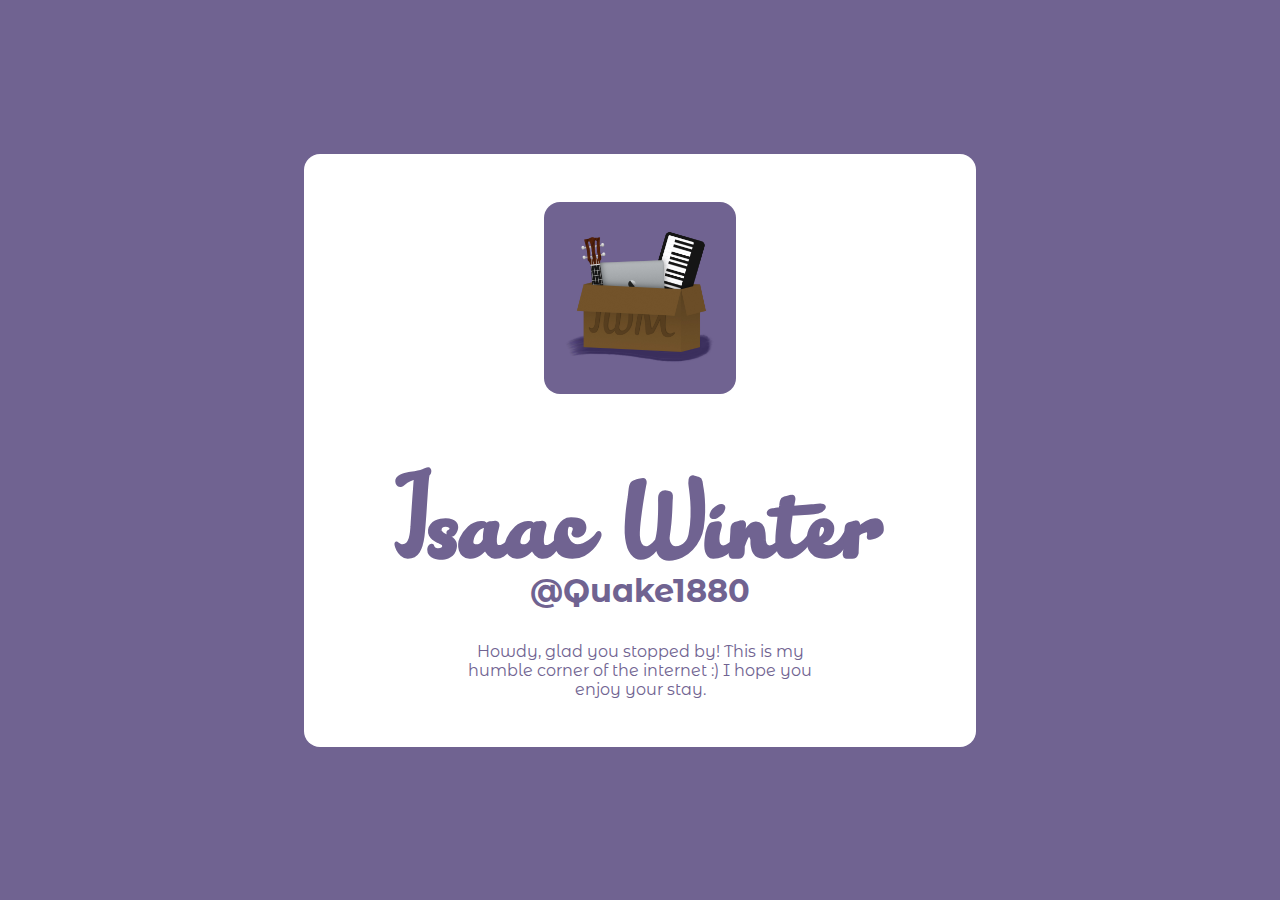
==== index.html @ 9d84001d "fix" ====
<!DOCTYPE html>
<html>
	<head>
		<link rel="stylesheet" type="text/css" href="main.css">
	</head>
	<body>
		<div class="table">
			<div class="container">
				<div class="box">
					<img class="logo" src="brand/logoSquarePurpleBacking.jpg" alt="logo, a box of musical items containing a ukelele, a laptop and a keyboard">
					<h1>Isaac Winter</h1>
					<h2>@Quake1880</h2>
					<p>Howdy, glad you stopped by! This is my humble corner of the internet :) I hope you enjoy your stay.</p>
				</div>
			</div>
		</div>
	</body>
</html>
---- main.css ----
@import url("https://fonts.googleapis.com/css?family=Montserrat+Alternates&display=swap");@font-face{font-family:'Barton Graph';src:url("/fonts/Barton-Graph/TTF/Barton Graph.ttf") format("truetype")}body{font-family:'Montserrat Alternates', sans-serif;background:#706391}h1{font-family:'Barton Graph', cursive, serif;color:#706391;margin:0.2em 32px -0.2em 32px;font-size:7em}h2{color:#706391;margin:0;padding:0;font-size:2em}p{color:#706391;margin:32px auto;width:384px}.table{position:absolute;display:table;width:100%;height:100%;left:0px;right:0px;top:0px;bottom:0px}.container{display:table-cell;vertical-align:middle;position:relative}.box{position:relative;background-color:#fff;width:640px;margin:auto;border-radius:16px;text-align:center;padding:16px}.logo{margin:32px;width:192px;border-radius:16px}
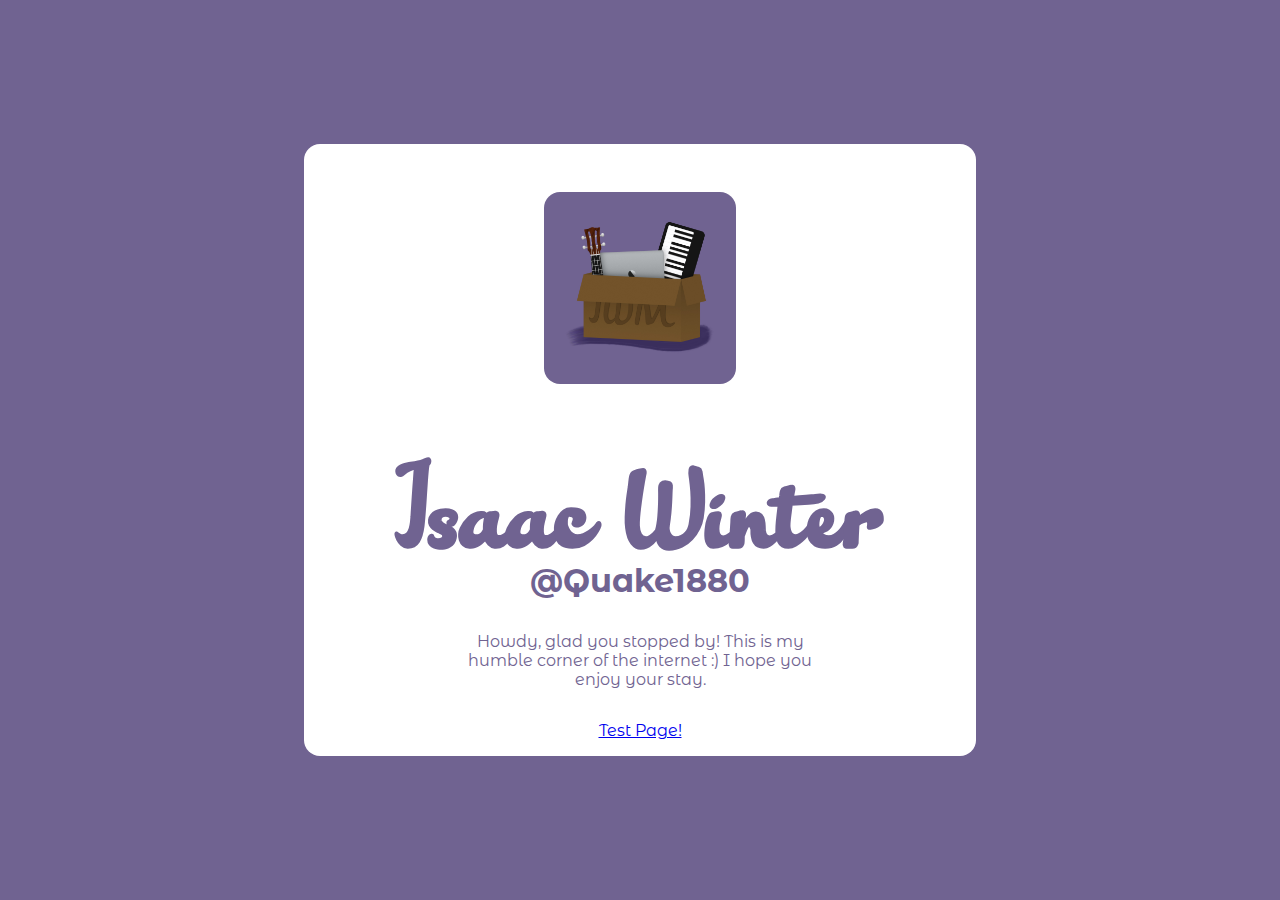
==== commit ec64ef9c: "multiple pages test" ====
--- a/index.html
+++ b/index.html
@@ -10,7 +10,7 @@
 					<img class="logo" src="brand/logoSquarePurpleBacking.jpg" alt="logo, a box of musical items containing a ukelele, a laptop and a keyboard">
 					<h1>Isaac Winter</h1>
 					<h2>@Quake1880</h2>
-					<p>Howdy, glad you stopped by! This is my humble corner of the internet :) I hope you enjoy your stay.</p>
+					<p>Howdy, glad you stopped by! This is my humble corner of the internet :) I hope you enjoy your stay.</p><a href="testpage.html">Test Page!</a>
 				</div>
 			</div>
 		</div>
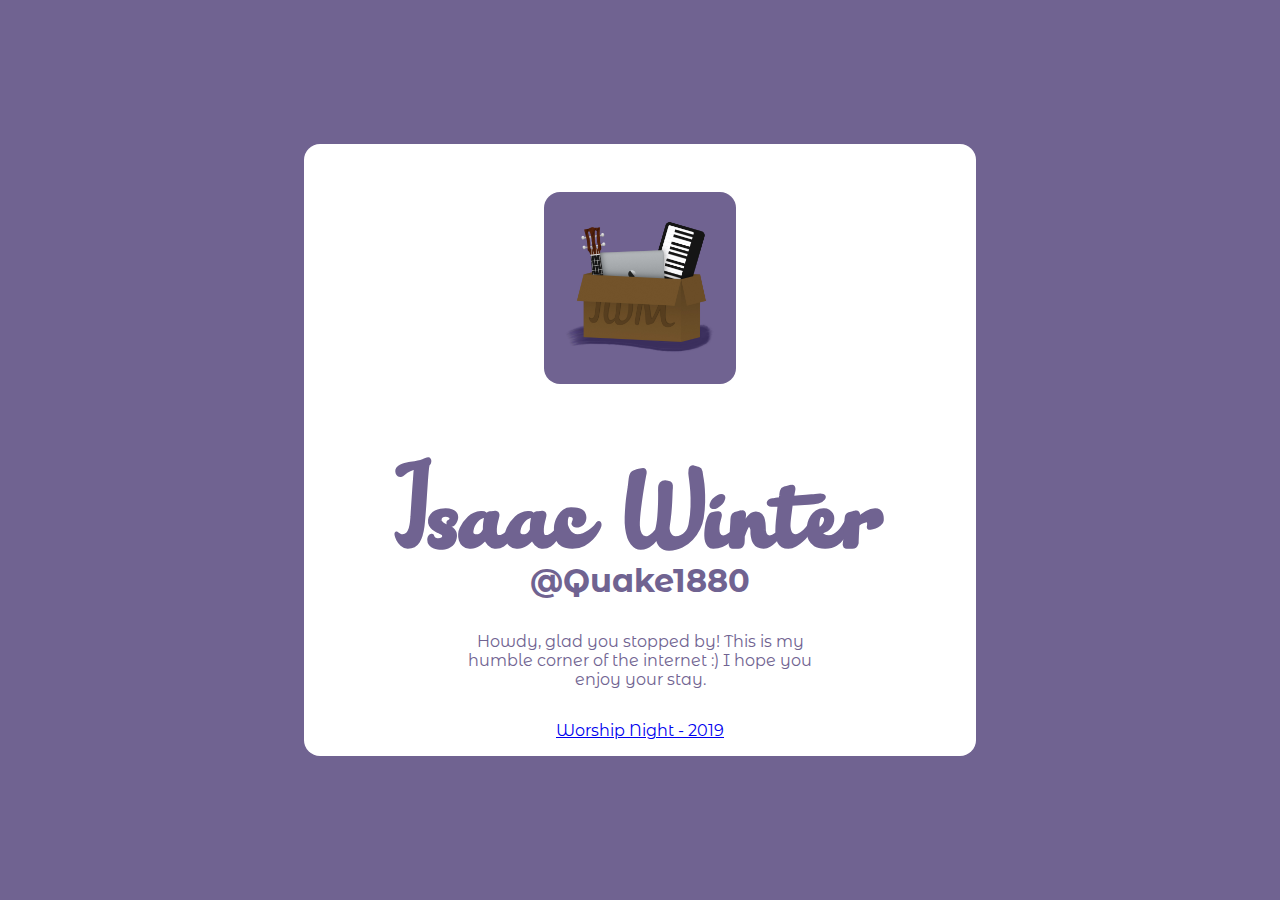
==== commit b9a0fd53: "Update index.html" ====
--- a/index.html
+++ b/index.html
@@ -2,6 +2,12 @@
 <html>
 	<head>
 		<link rel="stylesheet" type="text/css" href="main.css">
+		
+		<meta property="og:image" content="http://quake1880.github.io/worship-night/socialPreivew.jpg">
+		<meta property="og:image:type" content="image/jpg">
+		<meta property="og:image:width" content="1280">
+		<meta property="og:image:height" content="640">
+
 	</head>
 	<body>
 		<div class="table">
@@ -10,9 +16,9 @@
 					<img class="logo" src="brand/logoSquarePurpleBacking.jpg" alt="logo, a box of musical items containing a ukelele, a laptop and a keyboard">
 					<h1>Isaac Winter</h1>
 					<h2>@Quake1880</h2>
-					<p>Howdy, glad you stopped by! This is my humble corner of the internet :) I hope you enjoy your stay.</p><a href="testpage.html">Test Page!</a>
+					<p>Howdy, glad you stopped by! This is my humble corner of the internet :) I hope you enjoy your stay.</p><a href="https://quake1880.net.au/worship-night">Worship Night - 2019</a>
 				</div>
 			</div>
 		</div>
 	</body>
-</html>+</html>
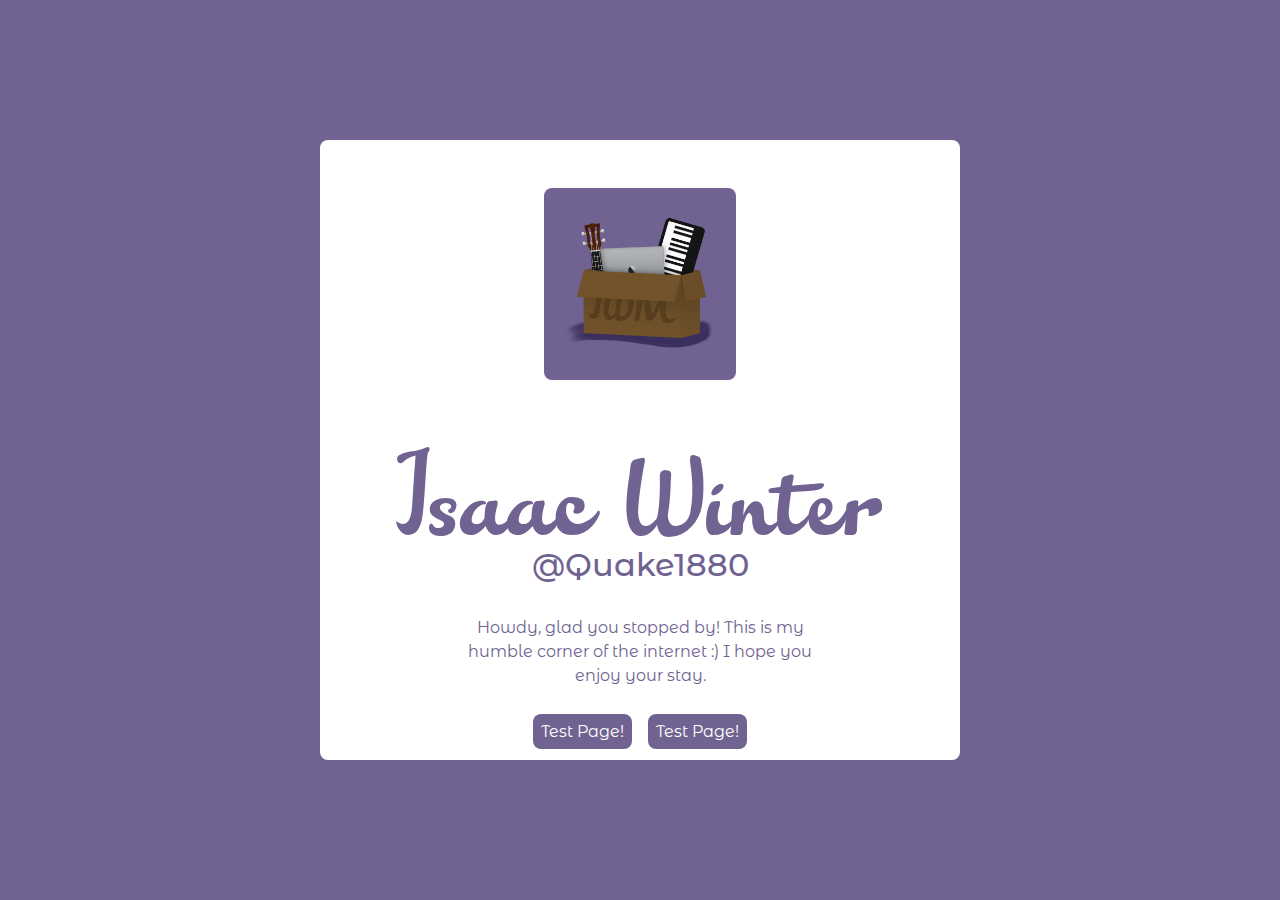
==== commit c2539a99: "re- initial commit?" ====
--- a/index.html
+++ b/index.html
@@ -1,24 +1,21 @@
 <!DOCTYPE html>
-<html>
+<html lang="en">
 	<head>
+		<link rel="stylesheet" href="https://stackpath.bootstrapcdn.com/bootstrap/4.3.1/css/bootstrap.min.css" integrity="sha384-ggOyR0iXCbMQv3Xipma34MD+dH/1fQ784/j6cY/iJTQUOhcWr7x9JvoRxT2MZw1T" crossorigin="anonymous">
 		<link rel="stylesheet" type="text/css" href="main.css">
 		
-		<meta property="og:image" content="http://quake1880.github.io/worship-night/socialPreivew.jpg">
-		<meta property="og:image:type" content="image/jpg">
-		<meta property="og:image:width" content="1280">
-		<meta property="og:image:height" content="640">
-
+		<title>Isaac Winter</title>
 	</head>
 	<body>
 		<div class="table">
-			<div class="container">
+			<div class="white-background-thing">
 				<div class="box">
 					<img class="logo" src="brand/logoSquarePurpleBacking.jpg" alt="logo, a box of musical items containing a ukelele, a laptop and a keyboard">
 					<h1>Isaac Winter</h1>
 					<h2>@Quake1880</h2>
-					<p>Howdy, glad you stopped by! This is my humble corner of the internet :) I hope you enjoy your stay.</p><a href="https://quake1880.net.au/worship-night">Worship Night - 2019</a>
+					<p>Howdy, glad you stopped by! This is my humble corner of the internet :) I hope you enjoy your stay.</p><a href="testpage.html">Test Page!</a><a href="pages/standard.html">Test Page!</a>
 				</div>
 			</div>
 		</div>
 	</body>
-</html>
+</html>--- a/main.css
+++ b/main.css
@@ -1 +1 @@
-@import url("https://fonts.googleapis.com/css?family=Montserrat+Alternates&display=swap");@font-face{font-family:'Barton Graph';src:url("/fonts/Barton-Graph/TTF/Barton Graph.ttf") format("truetype")}body{font-family:'Montserrat Alternates', sans-serif;background:#706391}h1{font-family:'Barton Graph', cursive, serif;color:#706391;margin:0.2em 32px -0.2em 32px;font-size:7em}h2{color:#706391;margin:0;padding:0;font-size:2em}p{color:#706391;margin:32px auto;width:384px}.table{position:absolute;display:table;width:100%;height:100%;left:0px;right:0px;top:0px;bottom:0px}.container{display:table-cell;vertical-align:middle;position:relative}.box{position:relative;background-color:#fff;width:640px;margin:auto;border-radius:16px;text-align:center;padding:16px}.logo{margin:32px;width:192px;border-radius:16px}
+@import url("https://fonts.googleapis.com/css?family=Montserrat+Alternates&display=swap");@font-face{font-family:'Barton Graph';src:url("/fonts/Barton-Graph/TTF/Barton Graph.ttf") format("truetype")}body{font-family:'Montserrat Alternates', sans-serif;background:#706391}h1{font-family:'Barton Graph', cursive, serif;color:#706391;margin:0.2em 32px -0.2em 32px;font-size:7em}h2{color:#706391;margin:0;padding:0;font-size:2em}p{color:#706391;margin:32px auto;width:384px}a{display:inline;background-color:#706391;color:#fff;margin:32px 8px;padding:8px;border-radius:8px}.table{position:absolute;display:table;width:100%;height:100%;left:0px;right:0px;top:0px;bottom:0px}.white-background-thing{display:table-cell;vertical-align:middle;position:relative}.container{background-color:#fff}.box{position:relative;background-color:#fff;width:640px;margin:auto;border-radius:8px;text-align:center;padding:16px}.logo{margin:32px;width:192px;border-radius:8px}.page-table{display:table;position:absolute;width:100%;height:100%;left:0px;right:0px;top:0px;bottom:0px}.page-cell{display:table-cell;position:relative;vertical-align:middle}.content{position:relative;margin:auto;width:640px;background-color:#fff}
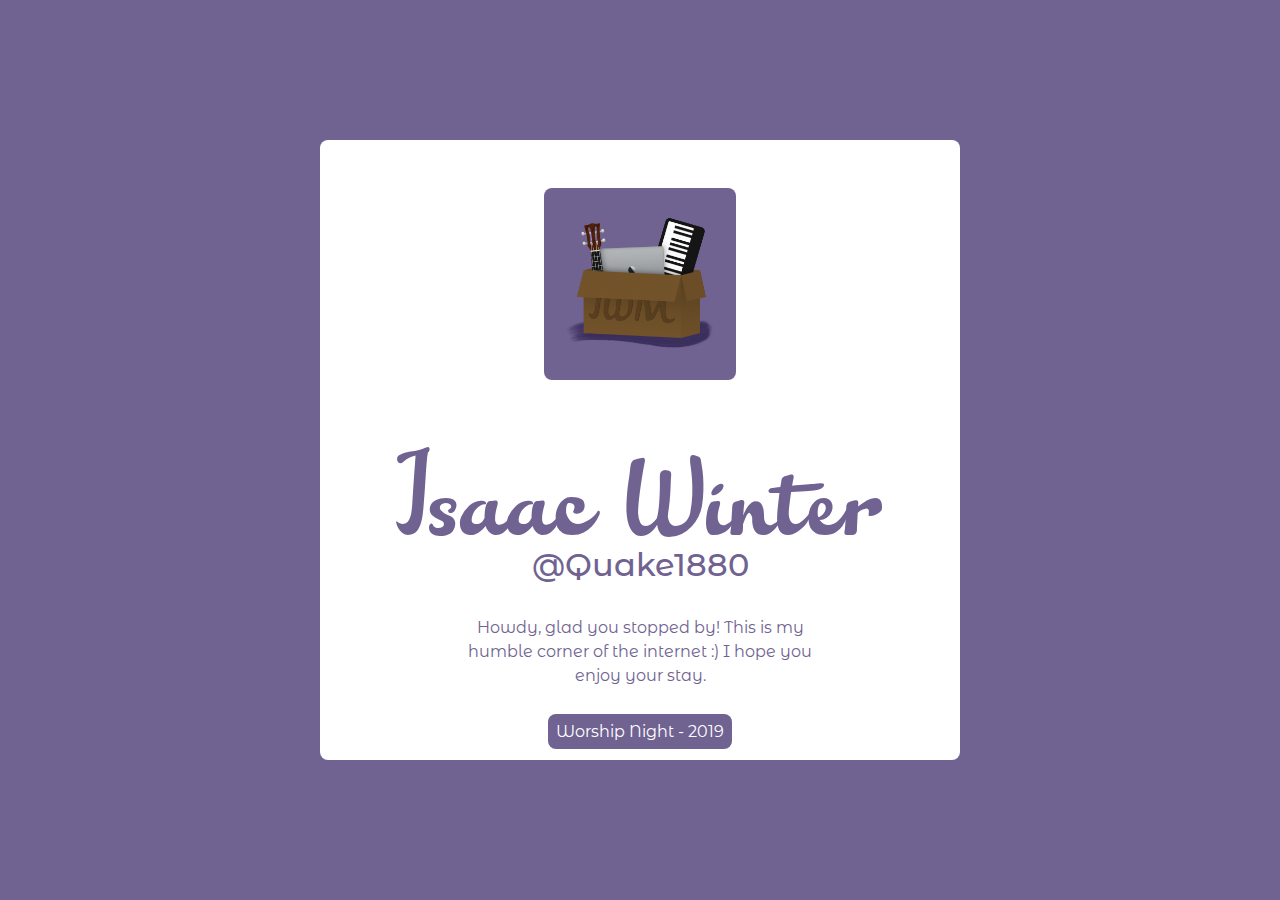
==== commit 29e5fef7: "Merge branch 'master' into development" ====
--- a/index.html
+++ b/index.html
@@ -4,7 +4,12 @@
 		<link rel="stylesheet" href="https://stackpath.bootstrapcdn.com/bootstrap/4.3.1/css/bootstrap.min.css" integrity="sha384-ggOyR0iXCbMQv3Xipma34MD+dH/1fQ784/j6cY/iJTQUOhcWr7x9JvoRxT2MZw1T" crossorigin="anonymous">
 		<link rel="stylesheet" type="text/css" href="main.css">
 		
-		<title>Isaac Winter</title>
+		<meta property="og:image" content="http://quake1880.github.io/worship-night/socialPreivew.jpg">
+		<meta property="og:image:type" content="image/jpg">
+		<meta property="og:image:width" content="1280">
+		<meta property="og:image:height" content="640">
+		
+		<title>Quake1880</title>
 	</head>
 	<body>
 		<div class="table">
@@ -13,9 +18,9 @@
 					<img class="logo" src="brand/logoSquarePurpleBacking.jpg" alt="logo, a box of musical items containing a ukelele, a laptop and a keyboard">
 					<h1>Isaac Winter</h1>
 					<h2>@Quake1880</h2>
-					<p>Howdy, glad you stopped by! This is my humble corner of the internet :) I hope you enjoy your stay.</p><a href="testpage.html">Test Page!</a><a href="pages/standard.html">Test Page!</a>
+					<p>Howdy, glad you stopped by! This is my humble corner of the internet :) I hope you enjoy your stay.</p><a href="https://quake1880.net.au/worship-night">Worship Night - 2019</a>
 				</div>
 			</div>
 		</div>
 	</body>
-</html>+</html>
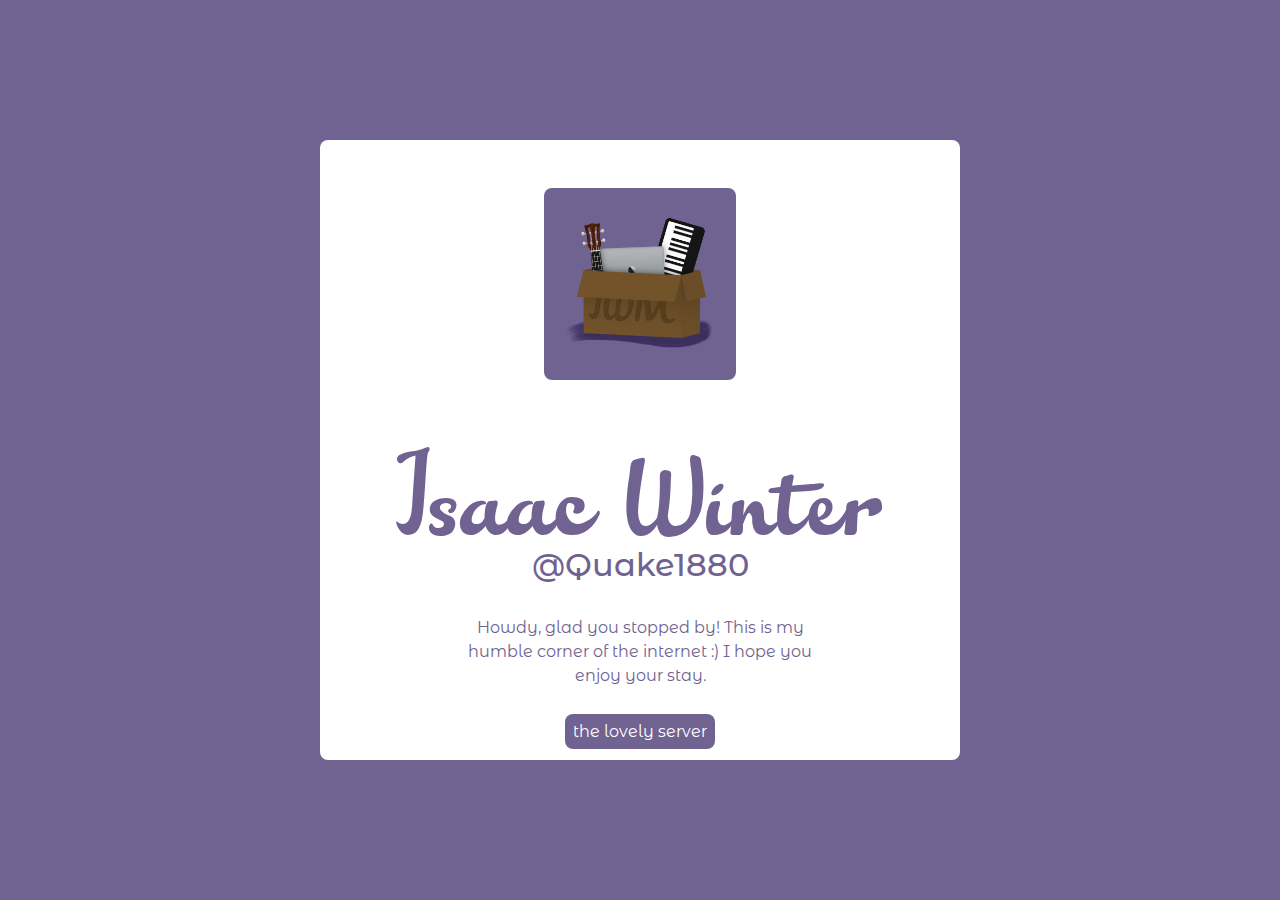
==== commit 2663ec04: "replaced the cta link" ====
--- a/index.html
+++ b/index.html
@@ -18,7 +18,7 @@
 					<img class="logo" src="brand/logoSquarePurpleBacking.jpg" alt="logo, a box of musical items containing a ukelele, a laptop and a keyboard">
 					<h1>Isaac Winter</h1>
 					<h2>@Quake1880</h2>
-					<p>Howdy, glad you stopped by! This is my humble corner of the internet :) I hope you enjoy your stay.</p><a href="https://quake1880.net.au/worship-night">Worship Night - 2019</a>
+					<p>Howdy, glad you stopped by! This is my humble corner of the internet :) I hope you enjoy your stay.</p><a href="https://quake1880.net.au/lovely">the lovely server</a>
 				</div>
 			</div>
 		</div>
